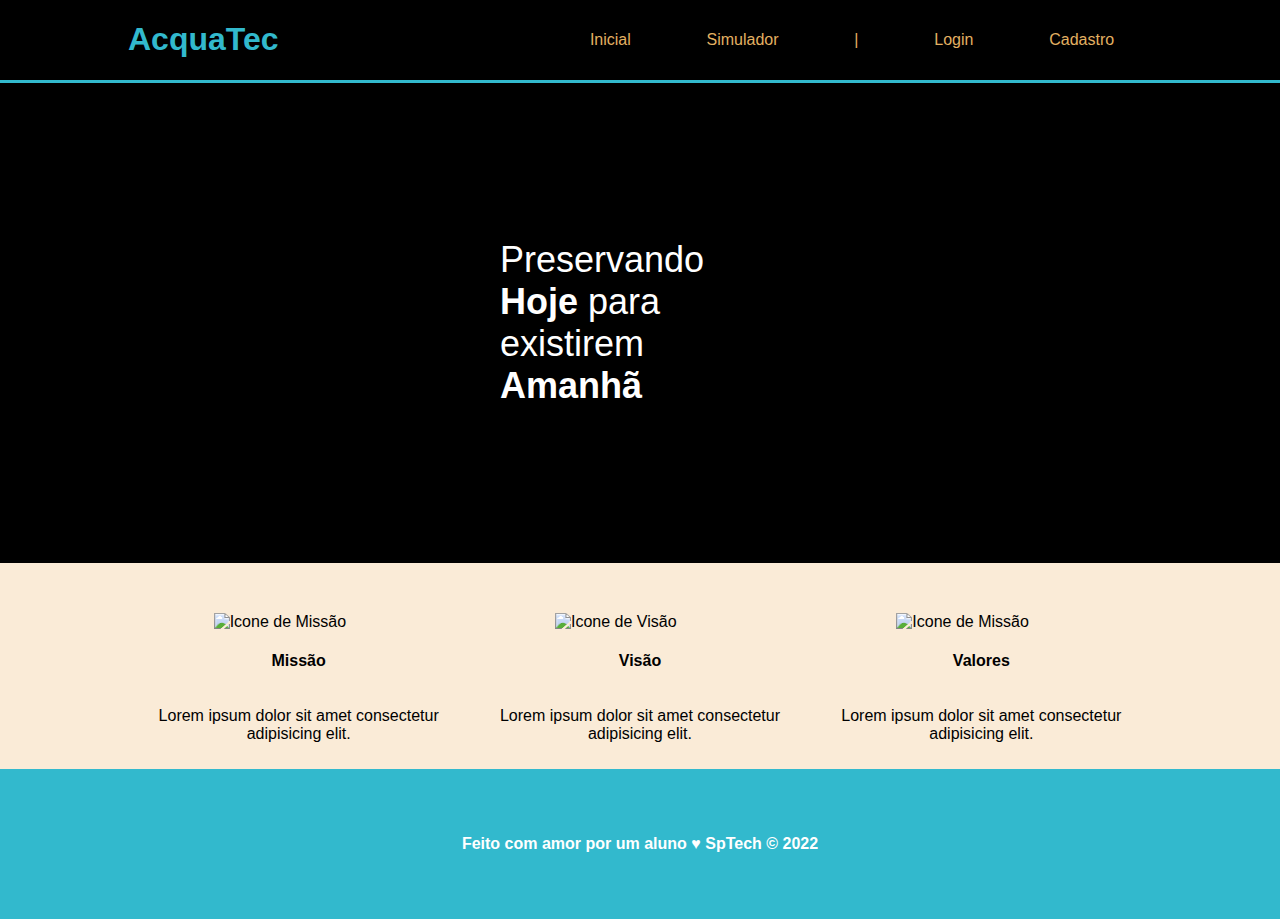
==== Index.html @ 11f03495 "Add files via upload" ====
<!DOCTYPE html>
<html lang="en">

<head>
    <meta charset="UTF-8">
    <meta http-equiv="X-UA-Compatible" content="IE=edge">
    <meta name="viewport" content="width=device-width, initial-scale=1.0">
    <title>Document</title>
    <link rel="stylesheet" href="Estilos.css">

</head>

<body>
    <div class="header">
            <div class="container">
                <h1>AcquaTec</h1>
                <ul class="navbar">
                    <li>Inicial</li>
                    <li>Simulador</li>
                    <li>|</li>
                    <li>Login</li>
                    <li>Cadastro</li>
                </ul>
            </div>
        </div>
    
        <div class="banner">
            <div class="container">
                <p>Preservando <span> Hoje</span> para existirem
                <span>Amanhã</span> </p>
            </div>
        </div>
        <div class="social">
            <div class="container">
            <div class="boxes">
                <div class="box">
                    <img src="assets/imgs/planet-earth_color.png"
                     alt="Icone de Missão">
                     <h4>Missão</h4>
                     <p>Lorem ipsum dolor sit amet consectetur adipisicing elit.</p>
                </div>
                <div class="box">
                    <img src="assets/imgs/lightbulb_color.png"
                    alt="Icone de Visão">
                    <h4>Visão</h4>
                    <p>Lorem ipsum dolor sit amet consectetur adipisicing elit.</p>
                </div>
                <div class="box">
                    <img src="assets/imgs/growth_color.png"
                    alt="Icone de Missão">
                    <h4>Valores</h4>
                    <p>Lorem ipsum dolor sit amet consectetur adipisicing elit.</p>
                </div>
            </div>
            </div>
        </div>

        <div class="footer">
            <div class="container">
                <h4>Feito com amor por um aluno &hearts; SpTech &copy; 2022</h4>
            </div>
        </div>
</body>
</html>
---- Estilos.css ----
body{
    margin: 0;
    font-family: sans-serif;
    background-color: black;
}

.header{
    color: #32b9cd; 
    border-bottom: solid 3px #32b9cd;
    /* border: solid 3px green; */
}

.container{
    /* border: solid 3px yellow; */
    width: 80%;
    margin: auto;
}


.header .container{
    display: flex;
    justify-content: space-between;
}

.navbar{
    display: flex;
    width: 600px;
    justify-content: space-around;
    color: #e3b062;
    list-style: none;
    align-items: center;
}

.banner{
   
    color: white;
    padding: 40px 0;
    height: 400px;
    background-image: url("assets/imgs/bg-jelly-fish-para_outras_pags.png");
    background-size: cover;

}
.banner .container{
   
    height: 400px;
    display: flex;
    justify-content: center;
    align-items: center;
}
.banner p{
 
    font-size: 36px;
    width: 280px;
}
.banner .container span{
    font-weight: 800;
}
.social{
    
    background-color: antiquewhite;
}
.box img{
    width: 170px;
}
.social .container .boxes{
   
    display: flex;
}
.box{
   
    margin: 50px 10px 10px 10px;
    display: flex;
    flex-direction: column;
    align-items: center;
}
.social p{
    text-align: center;
}
.footer{
    background-color: #32b9cd;
    height: 150px;
    color: white;
    display: flex;
}
.footer .container{
    display: flex;
    justify-content: center;
}
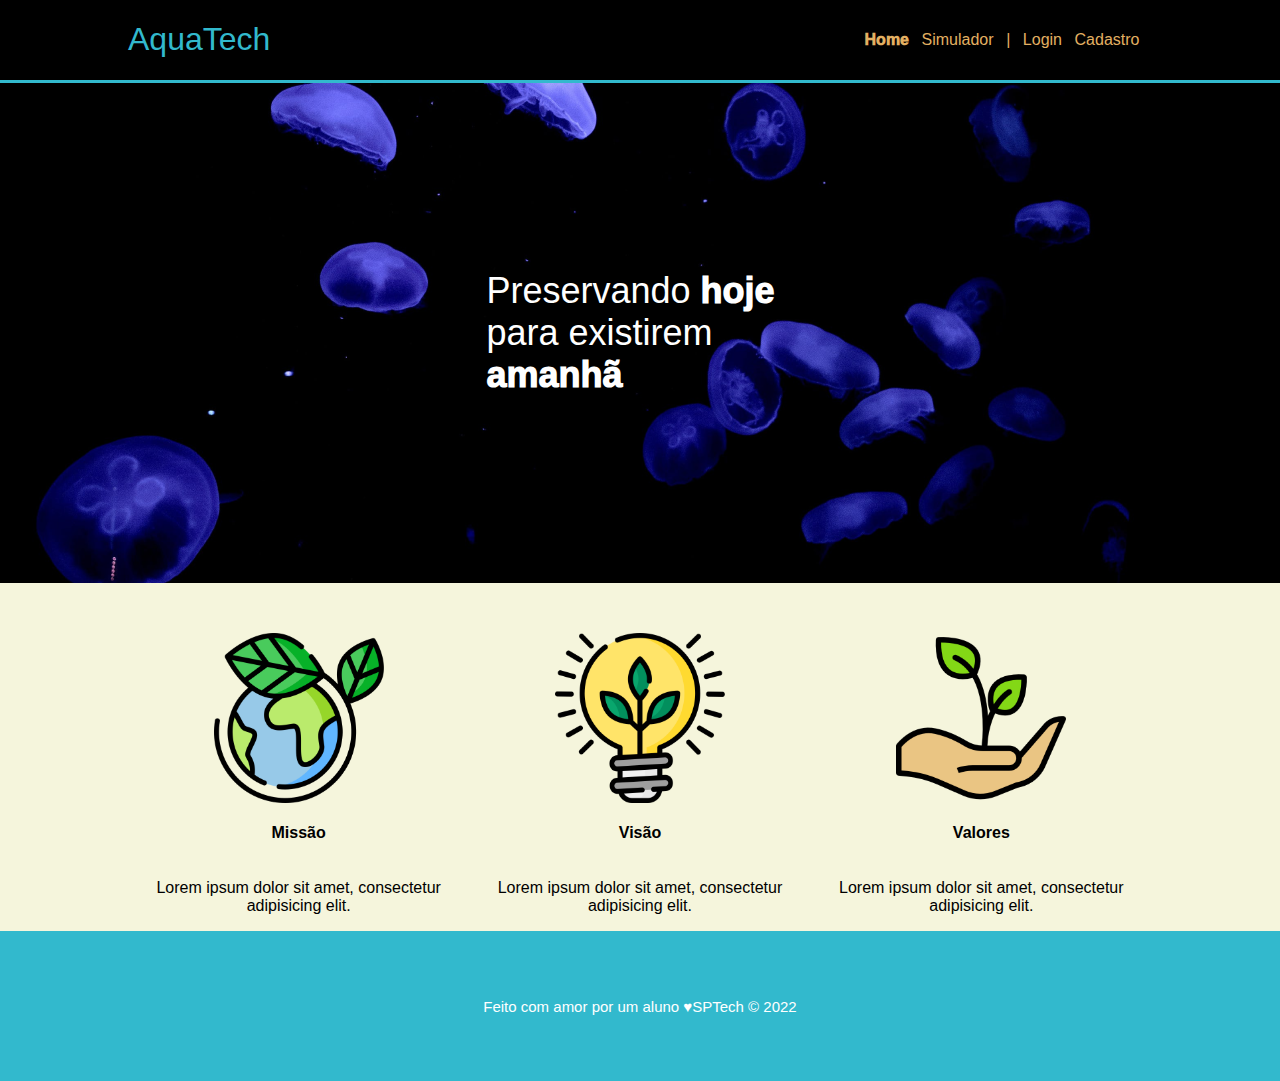
==== commit 1e0b18df: "Atualizado" ====
--- a/Index.html
+++ b/Index.html
@@ -5,60 +5,83 @@
     <meta charset="UTF-8">
     <meta http-equiv="X-UA-Compatible" content="IE=edge">
     <meta name="viewport" content="width=device-width, initial-scale=1.0">
-    <title>Document</title>
-    <link rel="stylesheet" href="Estilos.css">
+    <title>HOME - AquaTech</title>
 
+    <!-- Aqui colocamos o link para o arquivo de estilização-->
+    <link rel="stylesheet" href="estilo.css">
 </head>
 
 <body>
+    <!-- Nosso cabeçalho -->
     <div class="header">
-            <div class="container">
-                <h1>AcquaTec</h1>
-                <ul class="navbar">
-                    <li>Inicial</li>
-                    <li>Simulador</li>
-                    <li>|</li>
-                    <li>Login</li>
-                    <li>Cadastro</li>
-                </ul>
+        <div class="container">
+            <h1 class="titulo">AquaTech</h1>
+
+            <ul class="navBar">
+                <li id="aqui">Home</li>
+                <li>Simulador</li>
+                <li>|</li>
+                <li> <a href="login.html">Login</a></li>  
+                <li>Cadastro</li>
+            </ul>
+        </div>
+
+    </div>
+
+    <!-- Começo do Banner -->
+
+    <div class="banner">
+        <div class="container">
+            <p>
+                Preservando <span>hoje</span>
+                para existirem <span>amanhã</span>
+            </p>
+        </div>
+    </div>
+
+    <!-- Fim do Banner -->
+
+    <!-- Começo do Social -->
+
+    <div class="social">
+        <div class="container">
+            <div class="boxes">
+                
+                <div class="box">
+                    <img src="imgs/planet-earth_color.png" alt="">
+                    <h4>Missão</h4>
+                    <p>
+                        Lorem ipsum dolor sit amet, consectetur adipisicing elit. 
+                    </p>
+                </div>
+                <div class="box">
+                    <img src="imgs/lightbulb_color.png" alt="">
+                    <h4>Visão</h4>
+                    <p>
+                        Lorem ipsum dolor sit amet, consectetur adipisicing elit. 
+                    </p>
+                </div>
+                <div class="box">
+                    <img src="imgs/growth_color.png" alt="">
+                    <h4>Valores</h4>
+                    <p>
+                        Lorem ipsum dolor sit amet, consectetur adipisicing elit. 
+                    </p>
+                </div>
             </div>
         </div>
-    
-        <div class="banner">
-            <div class="container">
-                <p>Preservando <span> Hoje</span> para existirem
-                <span>Amanhã</span> </p>
-            </div>
+    </div>
+    <!-- Fim da Social -->
+
+    <!-- Começo do footer -->
+    <div class="footer">
+        <div class="container">
+            <p>
+                Feito com amor por um 
+                aluno &hearts;SPTech &copy 2022
+            </p>
         </div>
-        <div class="social">
-            <div class="container">
-            <div class="boxes">
-                <div class="box">
-                    <img src="assets/imgs/planet-earth_color.png"
-                     alt="Icone de Missão">
-                     <h4>Missão</h4>
-                     <p>Lorem ipsum dolor sit amet consectetur adipisicing elit.</p>
-                </div>
-                <div class="box">
-                    <img src="assets/imgs/lightbulb_color.png"
-                    alt="Icone de Visão">
-                    <h4>Visão</h4>
-                    <p>Lorem ipsum dolor sit amet consectetur adipisicing elit.</p>
-                </div>
-                <div class="box">
-                    <img src="assets/imgs/growth_color.png"
-                    alt="Icone de Missão">
-                    <h4>Valores</h4>
-                    <p>Lorem ipsum dolor sit amet consectetur adipisicing elit.</p>
-                </div>
-            </div>
-            </div>
-        </div>
+    </div>
+</body>
 
-        <div class="footer">
-            <div class="container">
-                <h4>Feito com amor por um aluno &hearts; SpTech &copy; 2022</h4>
-            </div>
-        </div>
-</body>
 </html>--- a/estilo.css
+++ b/estilo.css
@@ -0,0 +1,119 @@
+/* Começo do cabeçalho */
+body {
+    margin: 0;
+    background: black;
+    font-family: Arial, Helvetica, sans-serif;
+}
+
+.header {
+    border-bottom: 3px solid #32b9cd;
+}
+
+.container {
+    width: 80%;
+    margin: auto;
+    display: flex;
+}
+
+.header .container {
+    justify-content: space-between;
+}
+
+.header ul #aqui {
+    font-weight: 1000;
+    color:#e3b062
+}
+
+ul {
+    color: #e3b062;
+}
+
+a {
+    color: #e3b062;
+    text-decoration: none;
+}
+
+.titulo {
+    color: #32b9cd;
+    width: fit-content;
+    font-weight: 500;
+}
+
+.navBar {
+    width: 300px;
+    padding: 0;
+    list-style: none;
+    display: flex;
+    justify-content: space-evenly;
+    align-items: center;
+}
+
+/* Fim do cabeçalho */
+
+/* Começo do Banner */
+
+.banner {
+    background-image: url("imgs/bg-jelly-fish-para-home.png");
+    height: 500px;
+    color: #fff;
+    display: flex;
+}
+
+.banner .container p span {
+    font-weight: 1000;
+}
+
+.banner .container {
+    font-size: 36px;
+    justify-content: center;
+}
+
+.banner .container p {
+    width: 30%;
+}
+
+/* Fim do banner */
+
+/* Começo do Social */
+.social {
+    background-color: beige;
+    display: flex;
+}
+
+.box img {
+    width: 170px;
+}
+
+.social .container .boxes {
+    display: flex;
+    width: 100%;
+    justify-content: space-evenly;
+}
+
+.box {
+    margin-top: 50px;
+    display: flex;
+    flex-direction: column;
+    align-items: center;
+}
+
+.social p {
+    text-align: center;
+}
+
+/* Final do Social */
+
+/* Começo do Footer */
+
+.footer {
+    background-color: #32b9cd;
+    height: 150px;
+    color: #fff;
+    display: flex;
+    font-size: 15px;
+    width: 100%;
+}
+
+.footer .container {
+    justify-content: center;
+}